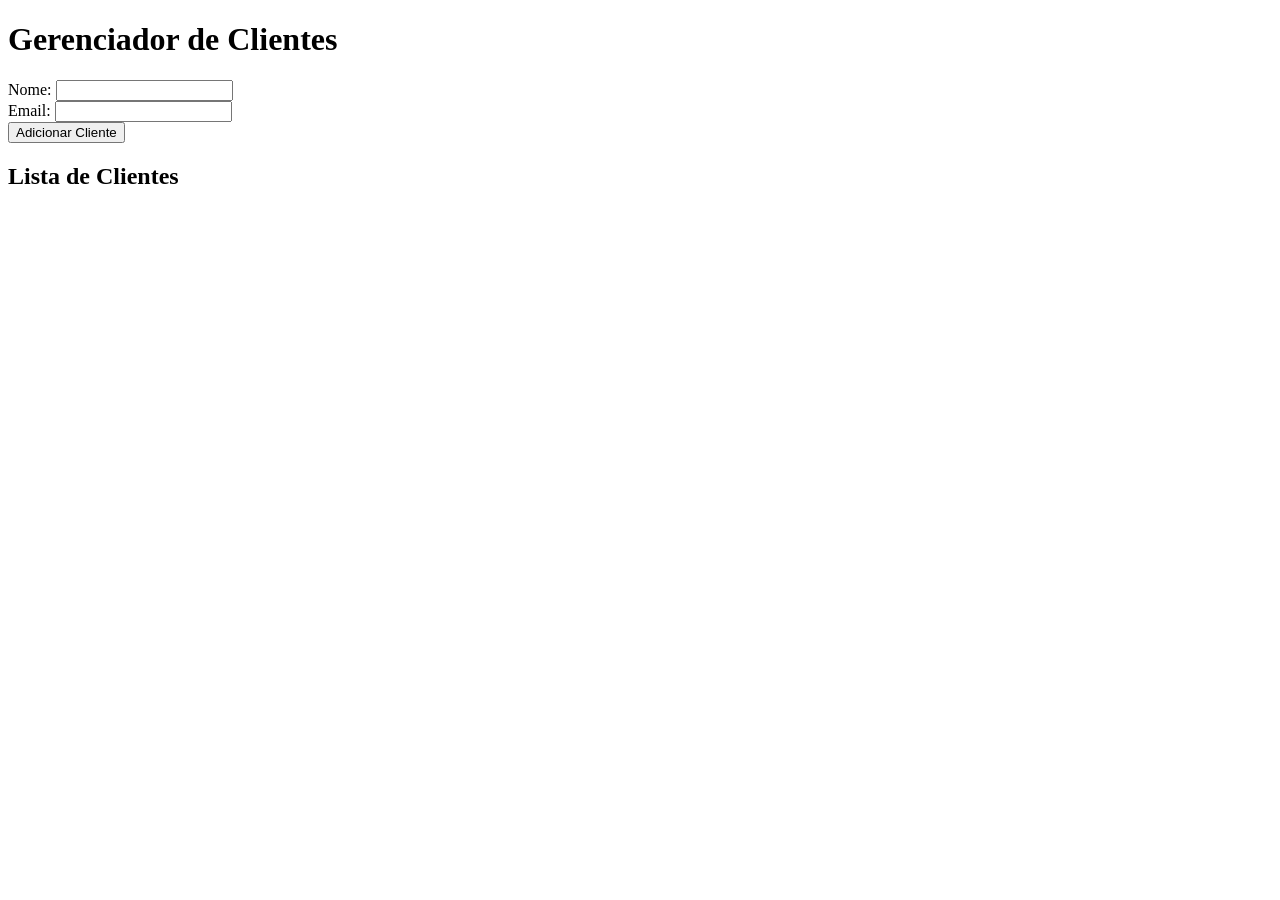
==== Versionamento/Semana17-Aula2/index.html @ 1187d541 "Adicionando atividades do curso" ====
<!DOCTYPE html>
<html lang="en">
<head>
    <meta charset="UTF-8">
    <meta name="viewport" content="width=device-width, initial-scale=1.0">
    <title>Gerenciador de Clientes</title>
</head>
<body>
    <h1>Gerenciador de Clientes</h1>

    <form id="clienteForm">
        <label for="nome">Nome:</label>
        <input type="text" id="nome" name="nome" required>
        <br>
        <label for="email">Email:</label>
        <input type="email" id="email" name="email" required>
        <br>
        <button type="submit">Adicionar Cliente</button>
    </form>

    <h2>Lista de Clientes</h2>
    <ul id="listaClientes"></ul>

    <script src="script.js"></script>
</body>
</html>
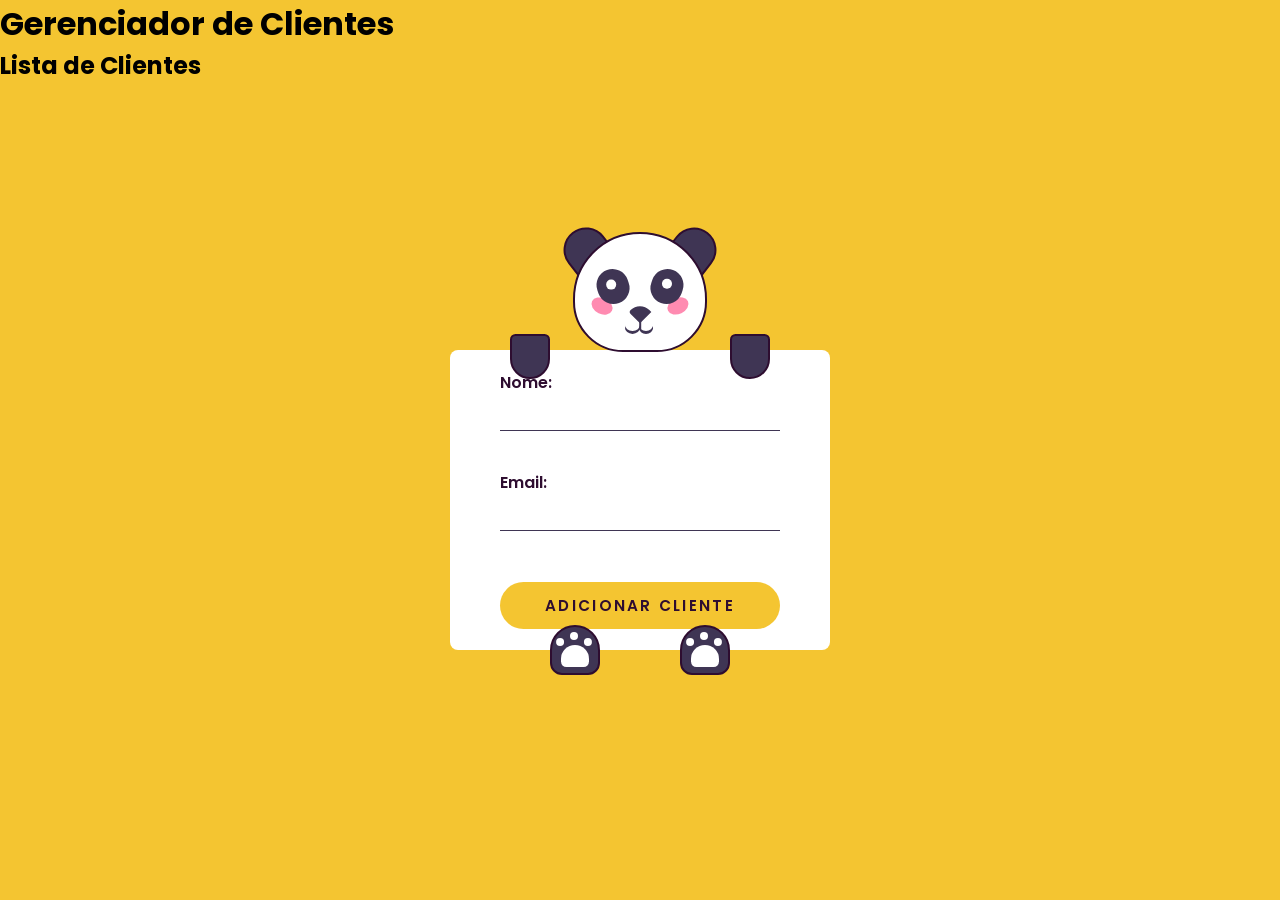
==== commit cfec467a: "adicionando laytout mais bonito, com um panda" ====
--- a/Versionamento/Semana17-Aula2/index.html
+++ b/Versionamento/Semana17-Aula2/index.html
@@ -1,23 +1,46 @@
 <!DOCTYPE html>
-<html lang="en">
+<html lang="pt-br">
 <head>
     <meta charset="UTF-8">
     <meta name="viewport" content="width=device-width, initial-scale=1.0">
+    <link
+    href="https://fonts.googleapis.com/css2?family=Poppins:wght@400;600&display=swap"
+    rel="stylesheet" />
+    <link rel="stylesheet" href="style.css">
     <title>Gerenciador de Clientes</title>
 </head>
 <body>
     <h1>Gerenciador de Clientes</h1>
+    <div class="container"> 
+        <form id="clienteForm">
+            <label for="username">Nome:</label>
+            <input type="text" id="username" name="nome" required>
+            <br>
+            <label for="email">Email:</label>
+            <input type="email" id="email" name="email" required>
+            <br>
+            <button type="submit">Adicionar Cliente</button>
+            </form>
 
-    <form id="clienteForm">
-        <label for="nome">Nome:</label>
-        <input type="text" id="nome" name="nome" required>
-        <br>
-        <label for="email">Email:</label>
-        <input type="email" id="email" name="email" required>
-        <br>
-        <button type="submit">Adicionar Cliente</button>
-    </form>
-
+            <div class="ear-l"></div>
+            <div class="ear-r"></div>
+            <div class="panda-face">
+                <div class="blush-l"></div>
+                <div class="blush-r"></div>
+                <div class="eye-l">
+                    <div class="eyeball-l"></div>
+                </div>
+                <div class="eye-r">
+                    <div class="eyeball-r"></div>
+                </div>
+                <div class="nose"></div>
+                <div class="mouth"></div>
+            </div>
+            <div class="hand-l"></div>
+            <div class="hand-r"></div>
+            <div class="paw-l"></div>
+            <div class="paw-r"></div>
+    </div>
     <h2>Lista de Clientes</h2>
     <ul id="listaClientes"></ul>
 
--- a/Versionamento/Semana17-Aula2/style.css
+++ b/Versionamento/Semana17-Aula2/style.css
@@ -0,0 +1,282 @@
+* {
+    padding: 0;
+    margin: 0;
+    box-sizing: border-box;
+    font-family: "Poppins", sans-serif;
+}
+
+body {
+    background-color: #f4c531;
+}
+
+.container {
+    height: 31.25em;
+    width: 31.25em;
+    position: absolute;
+    transform: translate(-50%, -50%);
+    top: 50%;
+    left: 50%;
+}
+
+form {
+    width: 23.75em;
+    height: 18.75em;
+    background-color: #ffffff;
+    position: absolute;
+    transform: translate(-50%, -50%);
+    top: calc(50% + 3.1em);
+    left: 50%;
+    padding: 0 3.1em;
+    display: flex;
+    flex-direction: column;
+    justify-content: center;
+    border-radius: 0.5em;
+}
+
+form label {
+    display: block;
+    margin-bottom: 0.2em;
+    font-weight: 600;
+    color: #2e0d30;
+}
+
+form input {
+    font-size: 0.95em;
+    font-weight: 400;
+    color: #3f3554;
+    padding: 0.3em;
+    border: none;
+    border-bottom: 0.12em solid #3f3554;
+    outline: none;
+}
+
+form input:focus {
+    border-color: #f4c531;
+}
+
+form input:not(:last-child) {
+    margin-bottom: 0.9em;
+}
+
+form button {
+    font-size: 0.95em;
+    padding: 0.8em 0;
+    border-radius: 2em;
+    border: none;
+    outline: none;
+    background-color: #f4c531;
+    color: #2e0d30;
+    text-transform: uppercase;
+    font-weight: 600;
+    letter-spacing: 0.15em;
+    margin-top: 0.8em;
+}
+
+.panda-face {
+    height: 7.5em;
+    width: 8.4em;
+    background-color: #ffffff;
+    border: 0.18em solid #2e0d30;
+    border-radius: 7.5em 7.5em 5.62em 5.62em;
+    position: absolute;
+    top: 2em;
+    margin: auto;
+    left: 0;
+    right: 0;
+}
+
+.ear-l,
+.ear-r {
+    background-color: #3f3554;
+    height: 2.5em;
+    width: 2.81em;
+    border: 0.18em solid #2e0d30;
+    border-radius: 2.5em 2.5em 0 0;
+    top: 1.75em;
+    position: absolute;
+}
+
+.ear-l {
+    transform: rotate(-38deg);
+    left: 10.75em;
+}
+
+.ear-r {
+    transform: rotate(38deg);
+    right: 10.75em;
+}
+
+.blush-l,
+.blush-r {
+    background-color: #ff8bb1;
+    height: 1em;
+    width: 1.37em;
+    border-radius: 50%;
+    position: absolute;
+    top: 4em;
+}
+
+.blush-l {
+    transform: rotate(25deg);
+    left: 1em;
+}
+
+.blush-r {
+    transform: rotate(-25deg);
+    right: 1em;
+}
+
+.eye-l,
+.eye-r {
+    background-color: #3f3554;
+    height: 2.18em;
+    width: 2em;
+    border-radius: 2em;
+    position: absolute;
+    top: 2.18em;
+}
+
+.eye-l {
+    left: 1.37em;
+    transform: rotate(-20deg);
+}
+
+.eye-r {
+    right: 1.37em;
+    transform: rotate(20deg);
+}
+
+.eyeball-l,
+.eyeball-r {
+    height: 0.6em;
+    width: 0.6em;
+    background-color: #ffffff;
+    border-radius: 50%;
+    position: absolute;
+    left: 0.6em;
+    top: 0.6em;
+    transition: 1s all;
+}
+
+.eyeball-l {
+    transform: rotate(20deg);
+}
+
+.eyeball-r {
+    transform: rotate(-20deg);
+}
+
+.nose {
+    height: 1em;
+    width: 1em;
+    background-color: #3f3554;
+    position: absolute;
+    top: 4.37em;
+    margin: auto;
+    left: 0;
+    right: 0;
+    border-radius: 1.2em 0 0 0.25em;
+    transform: rotate(45deg);
+}
+
+.nose:before {
+    content: "";
+    position: absolute;
+    background-color: #3f3554;
+    height: 0.6em;
+    width: 0.1em;
+    transform: rotate(-45deg);
+    top: 0.75em;
+    left: 1em;
+}
+
+.mouth,
+.mouth:before {
+    height: 0.75em;
+    width: 0.93em;
+    background-color: transparent;
+    position: absolute;
+    border-radius: 50%;
+    box-shadow: 0 0.18em #3f3554;
+}
+
+.mouth {
+    top: 5.31em;
+    left: 3.12em;
+}
+
+.mouth:before {
+    content: "";
+    position: absolute;
+    left: 0.87em;
+}
+
+.hand-l,
+.hand-r {
+    background-color: #3f3554;
+    height: 2.81em;
+    width: 2.5em;
+    border: 0.18em solid #2e0d30;
+    border-radius: 0.6em 0.6em 2.18em 2.18em;
+    transition: 1s all;
+    position: absolute;
+    top: 8.4em;
+}
+
+.hand-l {
+    left: 7.5em;
+}
+
+.hand-r {
+    right: 7.5em;
+}
+
+.paw-l,
+.paw-r {
+    background-color: #3f3554;
+    height: 3.12em;
+    width: 3.12em;
+    border: 0.18em solid #2e0d30;
+    border-radius: 2.5em 2.5em 1.2em 1.2em;
+    position: absolute;
+    top: 26.56em;
+}
+
+.paw-l {
+    left: 10em;
+}
+
+.paw-r {
+    right: 10em;
+}
+
+.paw-l:before,
+.paw-r:before {
+    position: absolute;
+    content: "";
+    background-color: #ffffff;
+    height: 1.37em;
+    width: 1.75em;
+    top: 1.12em;
+    left: 0.55em;
+    border-radius: 1.56em 1.56em 0.6em 0.6em;
+}
+
+.paw-l:after,
+.paw-r:after {
+    position: absolute;
+    content: "";
+    background-color: #ffffff;
+    height: 0.5em;
+    width: 0.5em;
+    border-radius: 50%;
+    top: 0.31em;
+    left: 1.12em;
+    box-shadow: 0.87em 0.37em #ffffff, -0.87em 0.37em #ffffff;
+}
+
+@media screen and (max-width: 500px) {
+    .container {
+        font-size: 14px;
+    }
+}
